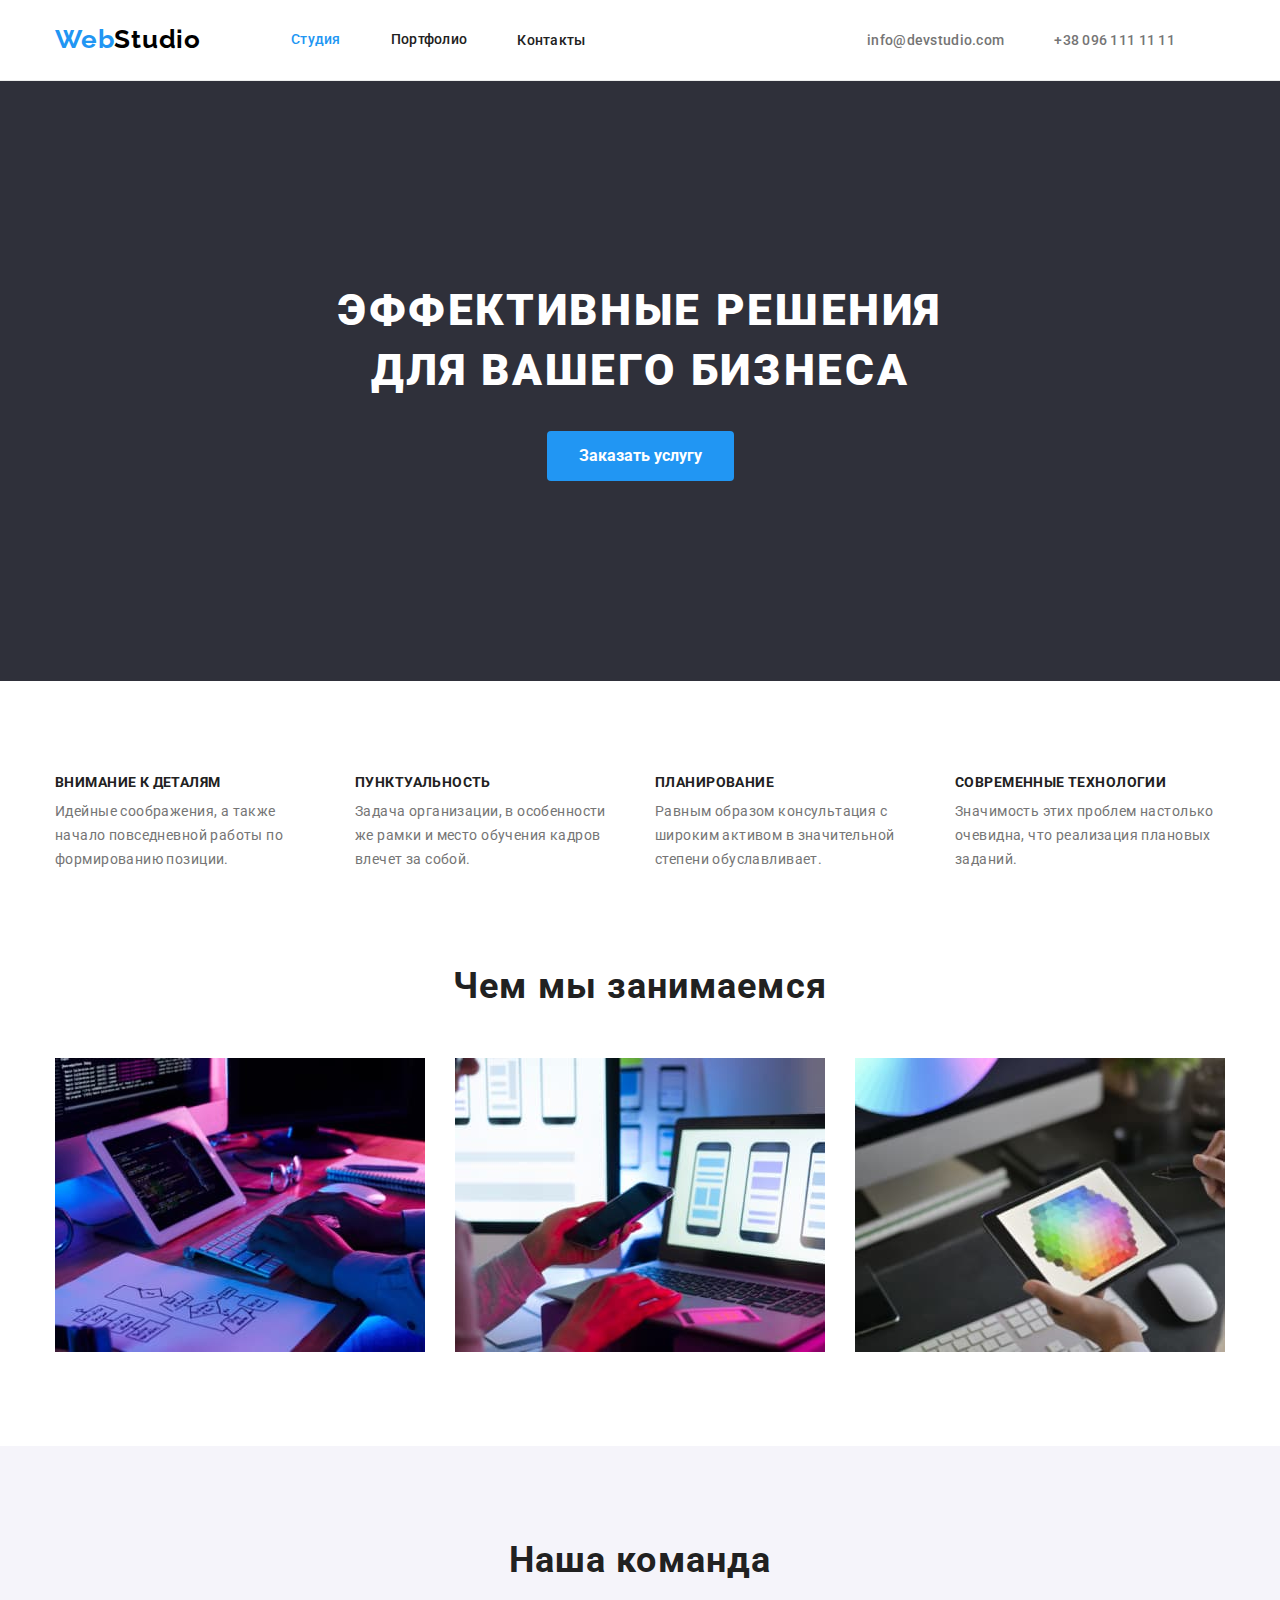
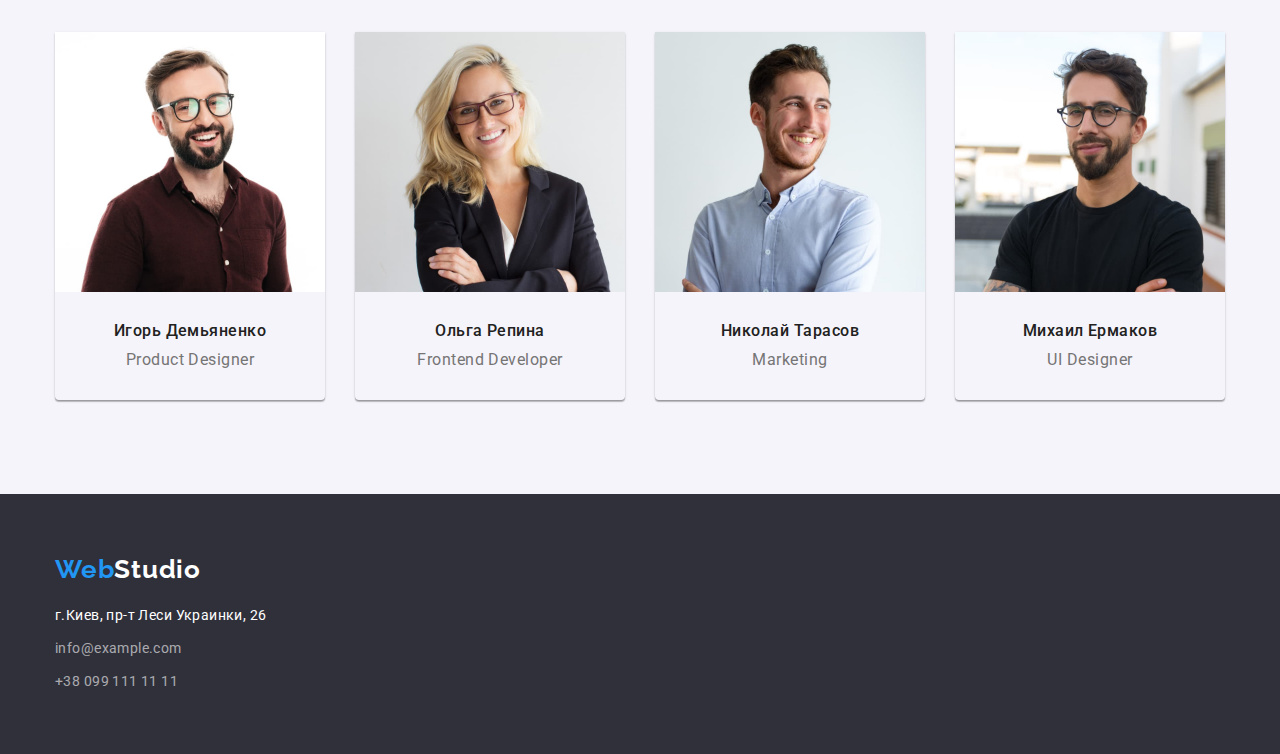
==== index.html @ f2cee22c "Cloned files" ====
<!DOCTYPE html>
<html lang="ru">


<head>
    <meta charset="UTF-8" />
    <meta http-equiv="X-UA-Compatible" content="IE=edge" />
    <meta name="viewport" content="width=device-width, initial-scale=1.0" />
    <title>WebStudio</title>
    <link rel="stylesheet"
        href="https://cdnjs.cloudflare.com/ajax/libs/modern-normalize/1.0.0/modern-normalize.min.css" />
    <link rel="preconnect" href="https://fonts.gstatic.com" />
    <link rel="stylesheet"
        href="https://fonts.googleapis.com/css2?family=Raleway:wght@700&family=Roboto:wght@400;500;700;900&display=swap">
    <link rel="stylesheet" href="https://cdnjs.cloudflare.com/ajax/libs/modern-normalize/1.1.0/modern-normalize.min.css"
        integrity="sha512-wpPYUAdjBVSE4KJnH1VR1HeZfpl1ub8YT/NKx4PuQ5NmX2tKuGu6U/JRp5y+Y8XG2tV+wKQpNHVUX03MfMFn9Q=="
        crossorigin="anonymous" referrerpolicy="no-referrer" />
    <link rel="stylesheet" href="./css/style.css">
</head>

<body>
    <!--Header-->
    <header class="header">
        <div class="container header-container">
            <a class="logo link" href="./"><span class="blue-logo">Web</span>Studio</a>
            <nav class="navigation">
                <ul class="menu list">
                    <li class="menu-item">
                        <a class="menu-link link current" href="./index.html">Студия</a>
                    </li>
                    <li class="menu-item">
                        <a class="menu-link link" href="./portfolio.html">Портфолио</a>
                    </li>
                    <li class="menu-item">
                        <a class="menu-link link" href="">Контакты</a>
                    </li>
                </ul>
            </nav>
            <ul class="menu-item-mail-tel list">
                <li><a class="contact-link link" href="mailto:info@devstudio.com">info@devstudio.com</a></li>
                <li><a class="contact-link link" href="tel:+380961111111">+38 096 111 11 11</a></li>
            </ul>
        </div>
    </header>
    <main>
        <!--Hero-->
        <section class="hero">
            <h1 class="hero-title">Эффективные решения<br>для вашего бизнеса</h1>
            <button class="primary-button" type="button">Заказать услугу</button>
        </section>
        <!--Features-->
        <section class="section">
            <h2 class="" hidden>Особености нашей компании</h2>
            <div class="container">
                <ul class="feature-list list">
                    <li class="feature-item">
                        <h3 class="feature-title">Внимание к деталям</h3>
                        <p class="feature-description">
                            Идейные соображения, а также начало повседневной работы по
                            формированию позиции.
                        </p>
                    </li>
                    <li class="feature-item">
                        <h3 class="feature-title">Пунктуальность</h3>
                        <p class="feature-description">
                            Задача организации, в особенности же рамки и место обучения кадров
                            влечет за собой.
                        </p>
                    </li>
                    <li class="feature-item">
                        <h3 class="feature-title">Планирование</h3>
                        <p class="feature-description">
                            Равным образом консультация с широким активом в значительной
                            степени обуславливает.
                        </p>
                    </li>
                    <li class="feature-item">
                        <h3 class="feature-title">Современные технологии</h3>
                        <p class="feature-description">
                            Значимость этих проблем настолько очевидна, что реализация
                            плановых заданий.
                        </p>
                    </li>
                </ul>
            </div>
        </section>
        <!--Our doing-->
        <section class="section doing">
            <div class="container">
                <h2 class="second-level-headings">Чем мы занимаемся</h2>
                <ul class="list doing-list">
                    <li class="doing-item">
                        <img src="./images/our-classes/img-1.jpg" alt="пишем код" width="370" height="294" />
                    </li>
                    <li class="doing-item">
                        <img src="./images/our-classes/img-2.jpg" alt="оптимизация под смартфон" width="370"
                            height="294" />
                    </li>
                    <li class="doing-item">
                        <img src="./images/our-classes/img-3.jpg" alt="дизайн на планшете" width="370" height="294" />
                    </li>
                </ul>
            </div>
        </section>
        <!--Our team-->
        <section class="our-team-section section">
            <div class="container">
                <h2 class="second-level-headings">Наша команда</h2>
                <ul class="list doing-list">
                    <li class="team-list-item">
                        <img src="./images/our-team/img-1.jpg" alt="Изображен Product Designer Игорь Демьяненко"
                            width="270" height="260" />
                        <div class="our-team-content">
                            <h3 class="name-title">Игорь Демьяненко</h3>
                            <p class="profession" lang="en">Product Designer</p>
                        </div>
                    </li>
                    <li class="team-list-item">
                        <img src="./images/our-team/img-2.jpg" alt="Изображена Frontend Developer Ольга Репина"
                            width="270" height="260" />
                        <div class="our-team-content">
                            <h3 class="name-title">Ольга Репина</h3>
                            <p class="profession" lang="en">Frontend Developer</p>
                        </div>
                    </li>
                    <li class="team-list-item">
                        <img src="./images/our-team/img-3.jpg" alt="Изображен Marketing Николай Тарасов" width="270"
                            height="260" />
                        <div class="our-team-content">
                            <h3 class="name-title">Николай Тарасов</h3>
                            <p class="profession" lang="en">Marketing</p>
                        </div>
                    </li>
                    <li class="team-list-item">
                        <img src="./images/our-team/img-4.jpg" alt="Изображен UI Designer Михаил Ермаков" width="270"
                            height="260" />
                        <div class="our-team-content">
                            <h3 class="name-title">Михаил Ермаков</h3>
                            <p class="profession" lang="en">UI Designer</p>
                        </div>
                    </li>
                </ul>
            </div>
        </section>
    </main>
    <!--Footer-->
    <footer class="footer">
        <div class="container">
            <a class="logo-footer link" href="./"><span class="blue-logo">Web</span><span
                    class="color-logo-footer">Studio</span></a>

            <address>
                <ul class="footer-list list">
                    <li class="footer-item">
                        <a class=" link" href="https://goo.gl/maps/N5KW4McrUBXQHcLB9" target="_blank"
                            rel="nooperen noreferrer">
                            <span class="adress-color">г.Киев,
                                пр-т Леси
                                Украинки, 26</span></a>
                    </li>
                    <li class="footer-item"><a class="contact-link-footer link"
                            href="mailto:info@example.com">info@example.com</a></li>
                    <li class="footer-item"><a class="contact-link-footer link" href="tel:+380991111111">+38 099 111 11
                            11</a></li>
                </ul>
            </address>
        </div>
    </footer>
</body>

</html>
---- css/style.css ----
:root {
  --accent-color: #2196f3;
  --secondary-text-color: #212121;
  --main-text-color: #757575;
  --white-text: #ffffff;
  --our-tea-background: #f5f4fa;
  --hero-footer-background: #2f303a;
  --logo-color: #000000;
  --contact-link-footer: rgba(255, 255, 255, 0.6);
}
h1,
h2,
h3,
h4,
h5,
h6,
p {
  margin-top: 0;
  margin-bottom: 0;
}
ul,
ol {
  margin-top: 0;
  margin-bottom: 0;
  padding-left: 0;
}
img {
  display: block;
}
.list {
  list-style: none;
  display: flex;
}
/* Portfolio */
.portfolio-list {
  flex-wrap: wrap;
  margin-top: -30px;
  margin-left: -30px;
}
.portfolio-item {
  margin-top: 30px;
  margin-left: 30px;
  flex-basis: calc((100% - 90px) / 3);
  background-color: var(--white-text);
}
.portfolio-item:hover {
  filter: drop-shadow(0px 4px 4px rgba(0, 0, 0, 0.25));
}
.portfolio-text-content {
  border: 1px solid #eeeeee;
  padding: 20px 24px 20px 24px;
}
.link {
  text-decoration: none;
}
body {
  font-family: "Roboto", sans-serif;
  color: var(--main-text-color);
}
/* Header */
.header {
  /* padding-top: 25px;
  padding-bottom: 25px; */
  border-bottom: 1px solid #ececec;
}
.container {
  width: 1200px;
  margin: 0 auto;
  padding-left: 15px;
  padding-right: 15px;
}
.section {
  padding-top: 94px;
  padding-bottom: 94px;
}
.doing {
  padding-top: 0px;
}
.doing-item {
  flex-basis: calc((100% - 90px) / 3);
  margin-top: 30px;
  margin-left: 30px;
}
.doing-list {
  display: flex;
  margin-top: -30px;
  margin-left: -30px;
}
/* Our team */
.team-list-item {
  flex-basis: calc((100% - 120px) / 4);
  margin-top: 30px;
  margin-left: 30px;
  box-shadow: 0px 1px 3px rgba(0, 0, 0, 0.12), 0px 1px 1px rgba(0, 0, 0, 0.14),
    0px 2px 1px rgba(0, 0, 0, 0.2);
  border-radius: 0px 0px 4px 4px;
}
.our-team-content {
  padding-top: 30px;
  padding-bottom: 30px;
}
.header-container {
  display: flex;
  align-items: center;
}
.navigation {
  display: flex;
  align-items: center;
}
.menu {
  display: flex;
  align-items: center;
}
.menu-item:not(:last-child) {
  display: flex;
  align-items: center;
  margin-right: 50px;
}
.menu-item-mail-tel {
  display: flex;
  align-items: center;
  margin-left: auto;
}
.logo {
  font-family: "Raleway", sans-serif;
  font-weight: 700;
  font-size: 26px;
  line-height: 1.38;
  margin-right: 90px;
  letter-spacing: 0.03em;
  color: var(--logo-color);
}
.blue-logo {
  color: var(--accent-color);
}
.menu-link {
  font-weight: 500;
  font-size: 14px;
  line-height: 1.14;
  padding-top: 32px;
  padding-bottom: 32px;
  letter-spacing: 0.02em;
  color: var(--secondary-text-color);
}
.menu-link:hover,
.menu-link:focus,
.menu-link.current {
  color: var(--accent-color);
}
.contact-link {
  font-weight: 500;
  font-size: 14px;
  line-height: 1.14;
  letter-spacing: 0.02em;
  color: var(--main-text-color);
  margin-right: 50px;
}
.contact-link:hover,
.contact-link:focus {
  color: var(--accent-color);
}

/* Hero */
.hero {
  background: var(--hero-footer-background);
  padding-top: 200px;
  padding-bottom: 200px;
  text-align: center;
  letter-spacing: 0.06em;
}
.hero-title {
  font-family: "Roboto", sans-serif;
  font-weight: 900;
  font-size: 44px;
  line-height: 1.36;
  text-align: center;
  letter-spacing: 0.06em;
  text-transform: uppercase;
  margin-bottom: 30px;
  color: var(--white-text);
}
.primary-button {
  font-weight: 700;
  font-size: 16px;
  line-height: 1.87;
  display: block;
  margin: 0 auto;
  cursor: pointer;
  color: var(--white-text);
  background: var(--accent-color);
  padding: 10px 32px;
  border-radius: 4px;
  border: 0;
}
/* Features */
.feature-title {
  font-family: "Roboto", sans-serif;
  font-weight: 700;
  font-size: 14px;
  line-height: 1.14;
  letter-spacing: 0.03em;
  margin-bottom: 10px;
  text-transform: uppercase;
  color: var(--secondary-text-color);
}
.feature-list {
  display: flex;
  margin-top: -30px;
  margin-left: -30px;
}
.feature-item {
  margin-top: 30px;
  margin-left: 30px;
  flex-basis: calc((100% - 120px) / 4);
}
.feature-description {
  font-weight: 400;
  font-size: 14px;
  line-height: 1.71;
  letter-spacing: 0.03em;
  color: var(--main-text-color);
}
/* Second level headings */
.second-level-headings {
  font-weight: 700;
  font-size: 36px;
  line-height: 1.16;
  text-align: center;
  letter-spacing: 0.03em;
  margin-bottom: 50px;
  color: var(--secondary-text-color);
}
.our-team-section {
  background: var(--our-tea-background);
}
.name-title {
  font-weight: 500;
  font-size: 16px;
  line-height: 1.18;
  margin-bottom: 10px;
  text-align: center;
  letter-spacing: 0.03em;
  color: var(--secondary-text-color);
}
.profession {
  font-weight: 400;
  font-size: 16px;
  line-height: 1.18;
  text-align: center;
  letter-spacing: 0.03em;
  color: var(--main-text-color);
}
/* Footer */
.footer {
  background: #2f303a;
  padding-top: 60px;
  padding-bottom: 60px;
}
.logo-footer {
  font-family: "Raleway", sans-serif;
  font-weight: 700;
  font-size: 26px;
  line-height: 1.19;
  letter-spacing: 0.03em;
  display: block;
  margin-bottom: 20px;
  color: var(--accent-color);
}
.footer-list {
  font-weight: 400;
  font-size: 14px;
  font-style: normal;
  line-height: 1.71;
  letter-spacing: 0.03em;
  flex-direction: column;
}
.footer-item:not(:last-child) {
  margin-bottom: 9px;
}
.color-logo-footer,
.adress-color {
  color: var(--white-text);
}
.contact-link-footer,
.contact-link-footer {
  color: var(--contact-link-footer);
}
.contact-link-footer:hover,
.contact-link-footer:focus {
  color: var(--accent-color);
}
.portfolio-section {
  margin-top: 94px;
  margin-bottom: 94px;
}
/* Portfolio-btn */
.menu-secondary-btn {
  display: flex;
  justify-content: center;
  margin-bottom: 50px;
}
.item-secondary-btn:not(:last-child) {
  margin-right: 8px;
}

.secondary-btn {
  font-weight: 500;
  font-size: 16px;
  line-height: 1.62;
  letter-spacing: 0.03em;
  cursor: pointer;
  border-radius: 4px;
  border: none;
  padding: 6px 22px 6px 22px;
  background: var(--our-tea-background);
  color: var(--secondary-text-color);
}
.secondary-btn:hover,
.secondary-btn:focus,
.secondary-btn.current {
  color: var(--white-text);
  background-color: var(--accent-color);
}
/* Portfolio cards */
.portfolio-item-title {
  font-weight: 700;
  font-size: 18px;
  line-height: 2;
  letter-spacing: 0.06em;
  margin-bottom: 4px;
  color: var(--secondary-text-color);
}

.portfolio-item-description {
  font-weight: 400;
  font-size: 16px;
  line-height: 1.87;
  letter-spacing: 0.03em;
  color: var(--main-text-color);
}
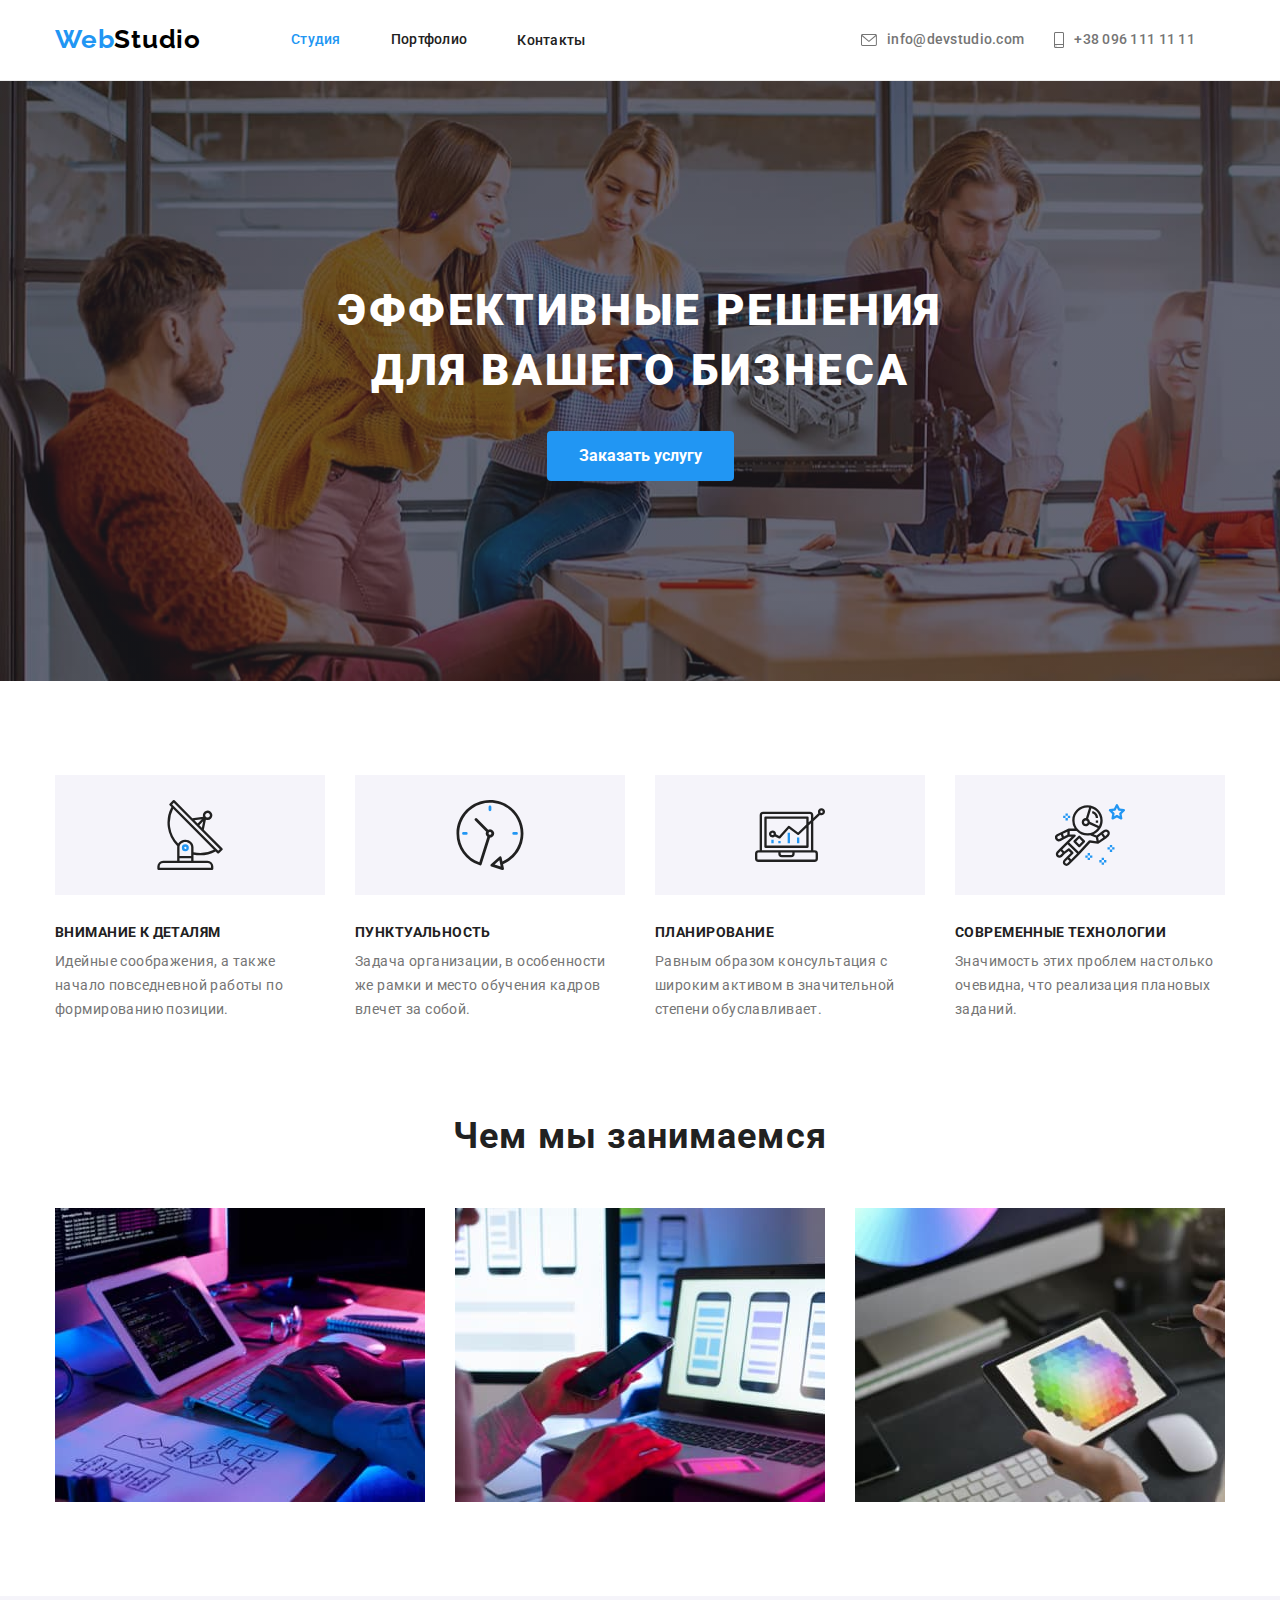
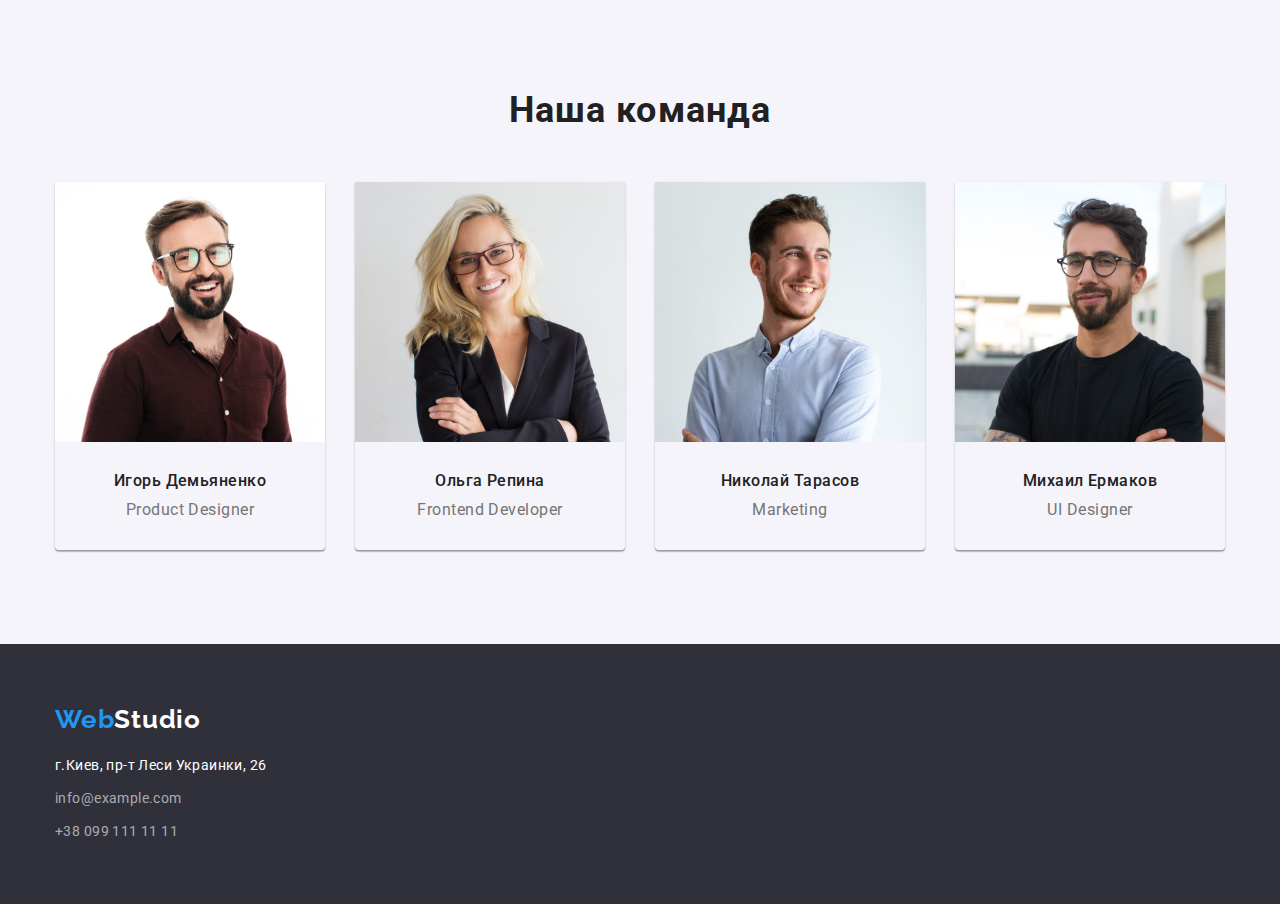
==== commit 4d39b0e4: "Adds svg icons to "header" and "features"" ====
--- a/index.html
+++ b/index.html
@@ -37,8 +37,22 @@
                 </ul>
             </nav>
             <ul class="menu-item-mail-tel list">
-                <li><a class="contact-link link" href="mailto:info@devstudio.com">info@devstudio.com</a></li>
-                <li><a class="contact-link link" href="tel:+380961111111">+38 096 111 11 11</a></li>
+                <li>
+                    <a class="contact-link link" href="mailto:info@devstudio.com">
+                        <svg class="mail-icon" width="16px" height="12px">
+                            <use href="./images/icons.svg#icon-envelope"></use>
+                        </svg>
+                        info@devstudio.com
+                    </a>
+                </li>
+                <li>
+                    <a class="contact-link link" href="tel:+380961111111">
+                        <svg class="phone-icon" width="10px" height="16px">
+                            <use href="./images/icons.svg#icon-smartphone"></use>
+                        </svg>
+                        +38 096 111 11 11
+                    </a>
+                </li>
             </ul>
         </div>
     </header>
@@ -54,6 +68,11 @@
             <div class="container">
                 <ul class="feature-list list">
                     <li class="feature-item">
+                        <div class="feature-svg-content">
+                            <svg class="" width="70px" height="70px">
+                                <use href="./images/icons.svg#icon-antenna"></use>
+                            </svg>
+                        </div>
                         <h3 class="feature-title">Внимание к деталям</h3>
                         <p class="feature-description">
                             Идейные соображения, а также начало повседневной работы по
@@ -61,6 +80,11 @@
                         </p>
                     </li>
                     <li class="feature-item">
+                        <div class="feature-svg-content">
+                            <svg class="" width="70px" height="70px">
+                                <use href="./images/icons.svg#icon-clock"></use>
+                            </svg>
+                        </div>
                         <h3 class="feature-title">Пунктуальность</h3>
                         <p class="feature-description">
                             Задача организации, в особенности же рамки и место обучения кадров
@@ -68,6 +92,11 @@
                         </p>
                     </li>
                     <li class="feature-item">
+                        <div class="feature-svg-content">
+                            <svg class="" width="70px" height="70px">
+                                <use href="./images/icons.svg#icon-diagram"></use>
+                            </svg>
+                        </div>
                         <h3 class="feature-title">Планирование</h3>
                         <p class="feature-description">
                             Равным образом консультация с широким активом в значительной
@@ -75,6 +104,11 @@
                         </p>
                     </li>
                     <li class="feature-item">
+                        <div class="feature-svg-content">
+                            <svg class="" width="70px" height="70px">
+                                <use href="./images/icons.svg#icon-astronaut"></use>
+                            </svg>
+                        </div>
                         <h3 class="feature-title">Современные технологии</h3>
                         <p class="feature-description">
                             Значимость этих проблем настолько очевидна, что реализация
@@ -113,6 +147,7 @@
                         <div class="our-team-content">
                             <h3 class="name-title">Игорь Демьяненко</h3>
                             <p class="profession" lang="en">Product Designer</p>
+
                         </div>
                     </li>
                     <li class="team-list-item">
@@ -121,6 +156,7 @@
                         <div class="our-team-content">
                             <h3 class="name-title">Ольга Репина</h3>
                             <p class="profession" lang="en">Frontend Developer</p>
+
                         </div>
                     </li>
                     <li class="team-list-item">
@@ -129,6 +165,7 @@
                         <div class="our-team-content">
                             <h3 class="name-title">Николай Тарасов</h3>
                             <p class="profession" lang="en">Marketing</p>
+
                         </div>
                     </li>
                     <li class="team-list-item">
@@ -137,6 +174,7 @@
                         <div class="our-team-content">
                             <h3 class="name-title">Михаил Ермаков</h3>
                             <p class="profession" lang="en">UI Designer</p>
+
                         </div>
                     </li>
                 </ul>
--- a/css/style.css
+++ b/css/style.css
@@ -87,6 +87,7 @@
   margin-left: -30px;
 }
 /* Our team */
+
 .team-list-item {
   flex-basis: calc((100% - 120px) / 4);
   margin-top: 30px;
@@ -148,25 +149,42 @@
   color: var(--accent-color);
 }
 .contact-link {
+  display: flex;
+  align-items: center;
   font-weight: 500;
   font-size: 14px;
   line-height: 1.14;
   letter-spacing: 0.02em;
   color: var(--main-text-color);
-  margin-right: 50px;
+  margin-right: 30px;
 }
 .contact-link:hover,
 .contact-link:focus {
   color: var(--accent-color);
+}
+.mail-icon {
+  margin-right: 10px;
+  fill: currentColor;
+}
+.phone-icon {
+  margin-right: 10px;
+  fill: currentColor;
 }
 
 /* Hero */
 .hero {
-  background: var(--hero-footer-background);
+  background-image: linear-gradient(
+      rgba(47, 48, 58, 0.4),
+      rgba(47, 48, 58, 0.4)
+    ),
+    url(../images/hero/hero-img.jpg);
+  background-color: var(--hero-footer-background);
+  background-size: cover;
   padding-top: 200px;
   padding-bottom: 200px;
   text-align: center;
   letter-spacing: 0.06em;
+  max-width: 1600рх;
 }
 .hero-title {
   font-family: "Roboto", sans-serif;
@@ -220,6 +238,15 @@
   letter-spacing: 0.03em;
   color: var(--main-text-color);
 }
+.feature-svg-content {
+  display: flex;
+  justify-content: center;
+  align-items: center;
+  width: 270px;
+  height: 120px;
+  margin-bottom: 30px;
+  background-color: #f5f4fa;
+}
 /* Second level headings */
 .second-level-headings {
   font-weight: 700;
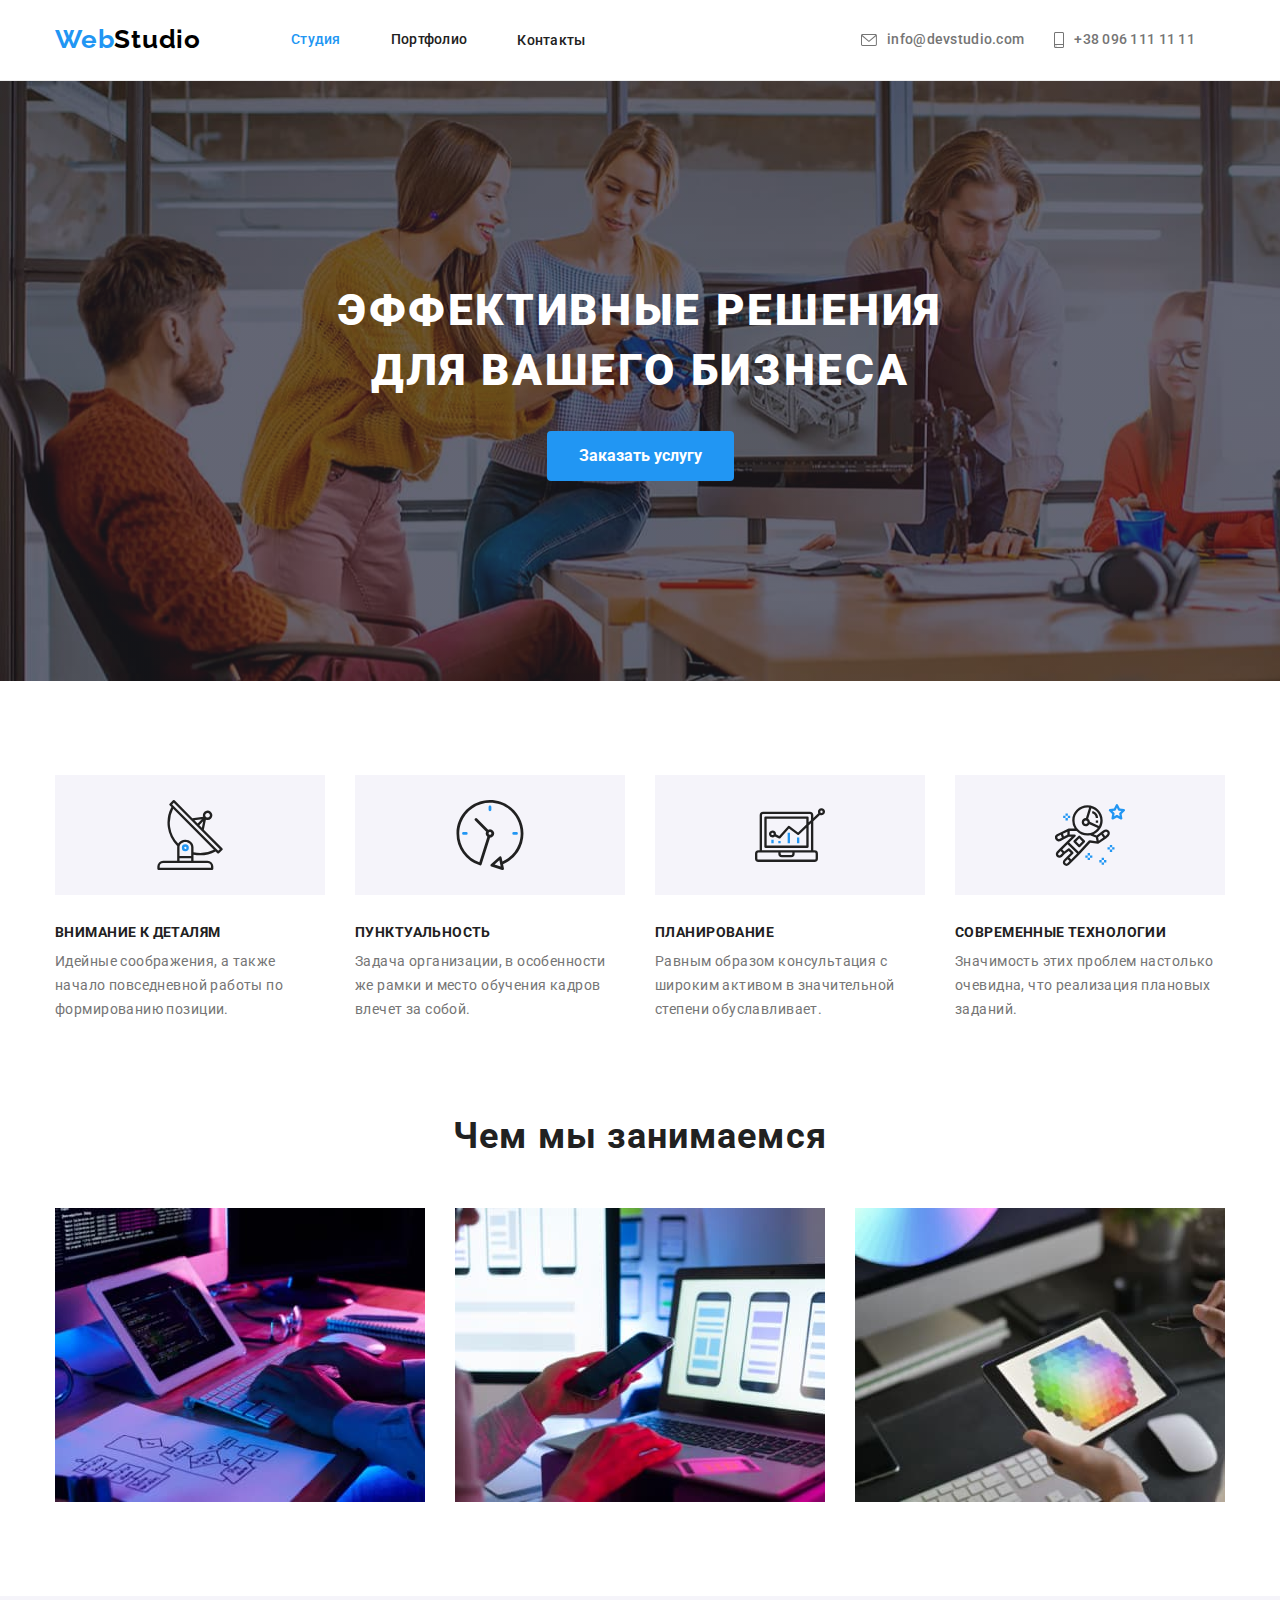
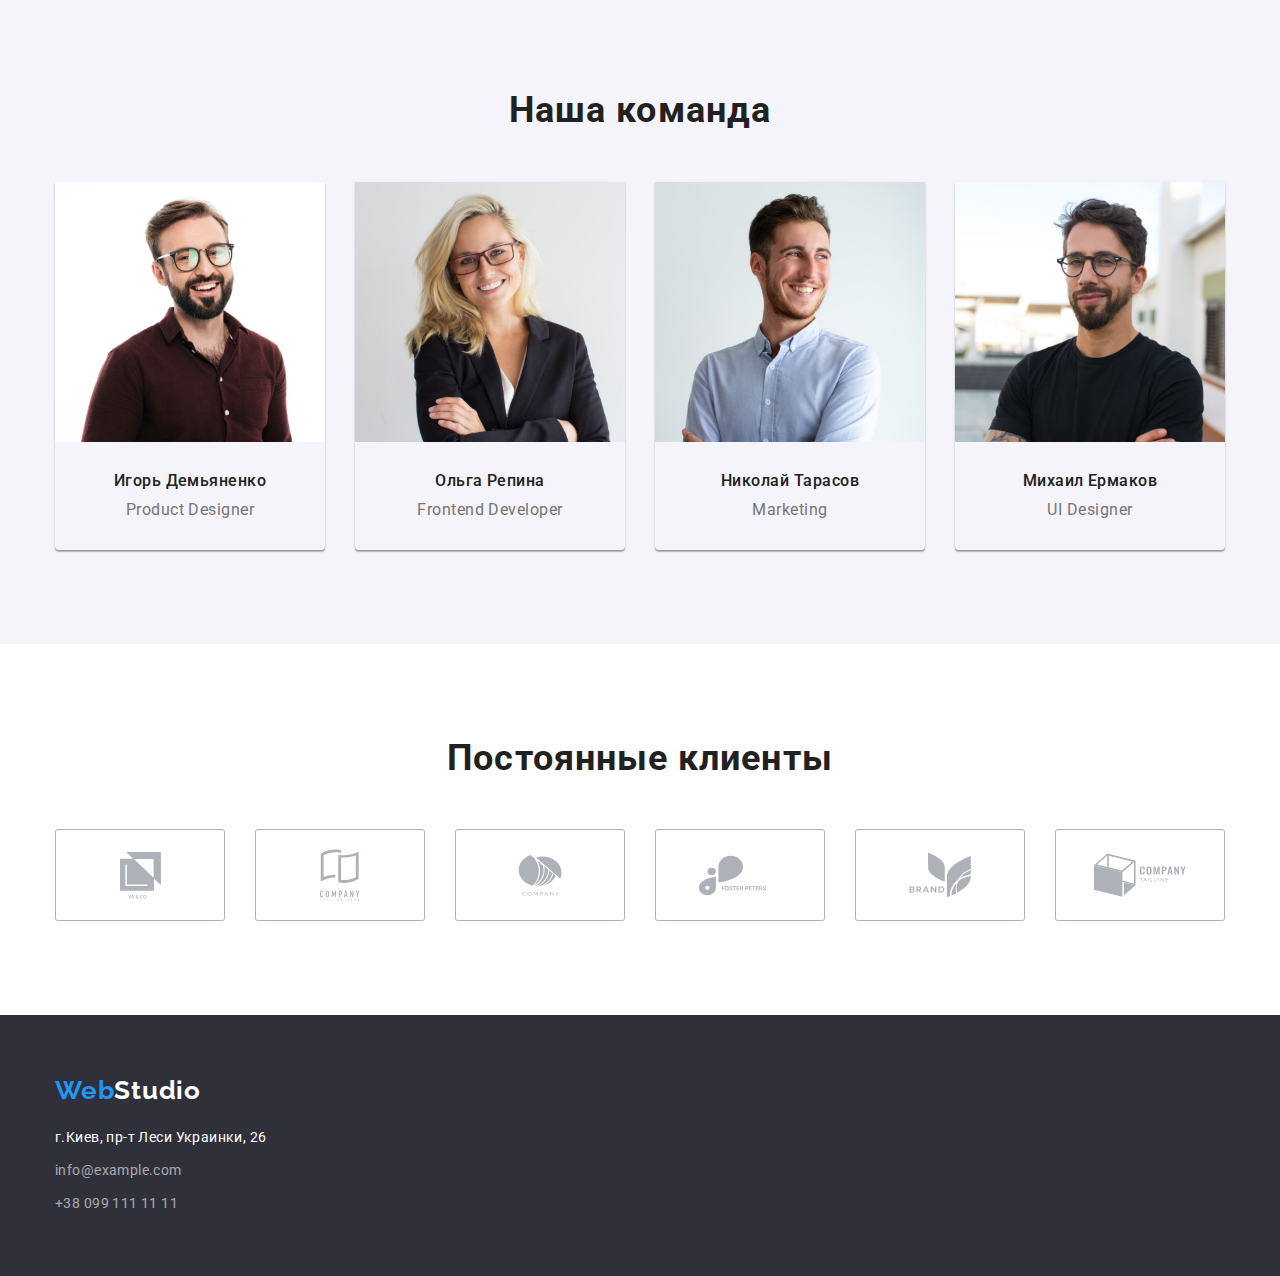
==== commit e60f8f21: "Made a section  "Regular customers"" ====
--- a/index.html
+++ b/index.html
@@ -181,6 +181,58 @@
             </div>
         </section>
     </main>
+
+    <!-- Our clients -->
+    <section class="our-clients">
+        <div class="container">
+            <h2 class="our-clients-title">Постоянные клиенты</h2>
+            <ul class="our-clients-list list">
+                <li class="our-clients-item">
+                    <a class="our-clients-link" href="">
+                        <svg class="our-clients-img" width="41px" height="47px">
+                            <use href="./images/icons.svg#icon-logo-1"></use>
+                        </svg>
+                    </a>
+                </li>
+                <li class="our-clients-item">
+                    <a class="our-clients-link" href="">
+                        <svg class="our-clients-img" width="40px" height="52px">
+                            <use href="./images/icons.svg#icon-logo-2"></use>
+                        </svg>
+                    </a>
+                </li>
+                <li class="our-clients-item">
+                    <a class="our-clients-link" href="">
+                        <svg class="our-clients-img" width="44px" height="42px">
+                            <use href="./images/icons.svg#icon-logo-3"></use>
+                        </svg>
+                    </a>
+                </li>
+                <li class="our-clients-item">
+                    <a class="our-clients-link" href="">
+                        <svg class="our-clients-img" width="85px" height="41px">
+                            <use href="./images/icons.svg#icon-logo-4"></use>
+                        </svg>
+                    </a>
+                </li>
+                <li class="our-clients-item">
+                    <a class="our-clients-link" href="">
+                        <svg class="our-clients-img" width="63px" height="46px">
+                            <use href="./images/icons.svg#icon-logo-5"></use>
+                        </svg>
+                    </a>
+                </li>
+                <li class="our-clients-item">
+                    <a class="our-clients-link" href="">
+                        <svg class="our-clients-img" width="94px" height="44px">
+                            <use href="./images/icons.svg#icon-logo-6"></use>
+                        </svg>
+                    </a>
+                </li>
+            </ul>
+        </div>
+    </section>
+
     <!--Footer-->
     <footer class="footer">
         <div class="container">
--- a/css/style.css
+++ b/css/style.css
@@ -277,6 +277,46 @@
   letter-spacing: 0.03em;
   color: var(--main-text-color);
 }
+/* Our clients */
+.our-clients {
+  padding-top: 94px;
+  padding-bottom: 94px;
+}
+.our-clients-title {
+  font-style: normal;
+  font-weight: 700;
+  font-size: 36px;
+  line-height: 1.16;
+  text-align: center;
+  letter-spacing: 0.03em;
+  color: var(--secondary-text-color);
+  margin-bottom: 50px;
+}
+.our-clients-item:not(:last-child) {
+  margin-right: 30px;
+}
+.our-clients-link {
+  display: flex;
+  justify-content: center;
+  align-items: center;
+  width: 170px;
+  height: 92px;
+  border-radius: 3px;
+  border: 1px solid #afb1b8;
+}
+.our-clients-img {
+  fill: #afb1b8;
+}
+.our-clients-link:hover,
+.our-clients-link:focus {
+  filter: drop-shadow(0px 4px 4px rgba(0, 0, 0, 0.25));
+  border-color: var(--accent-color);
+}
+
+.our-clients-link:hover .our-clients-img,
+.our-clients-link:focus .our-clients-img {
+  fill: var(--accent-color);
+}
 /* Footer */
 .footer {
   background: #2f303a;
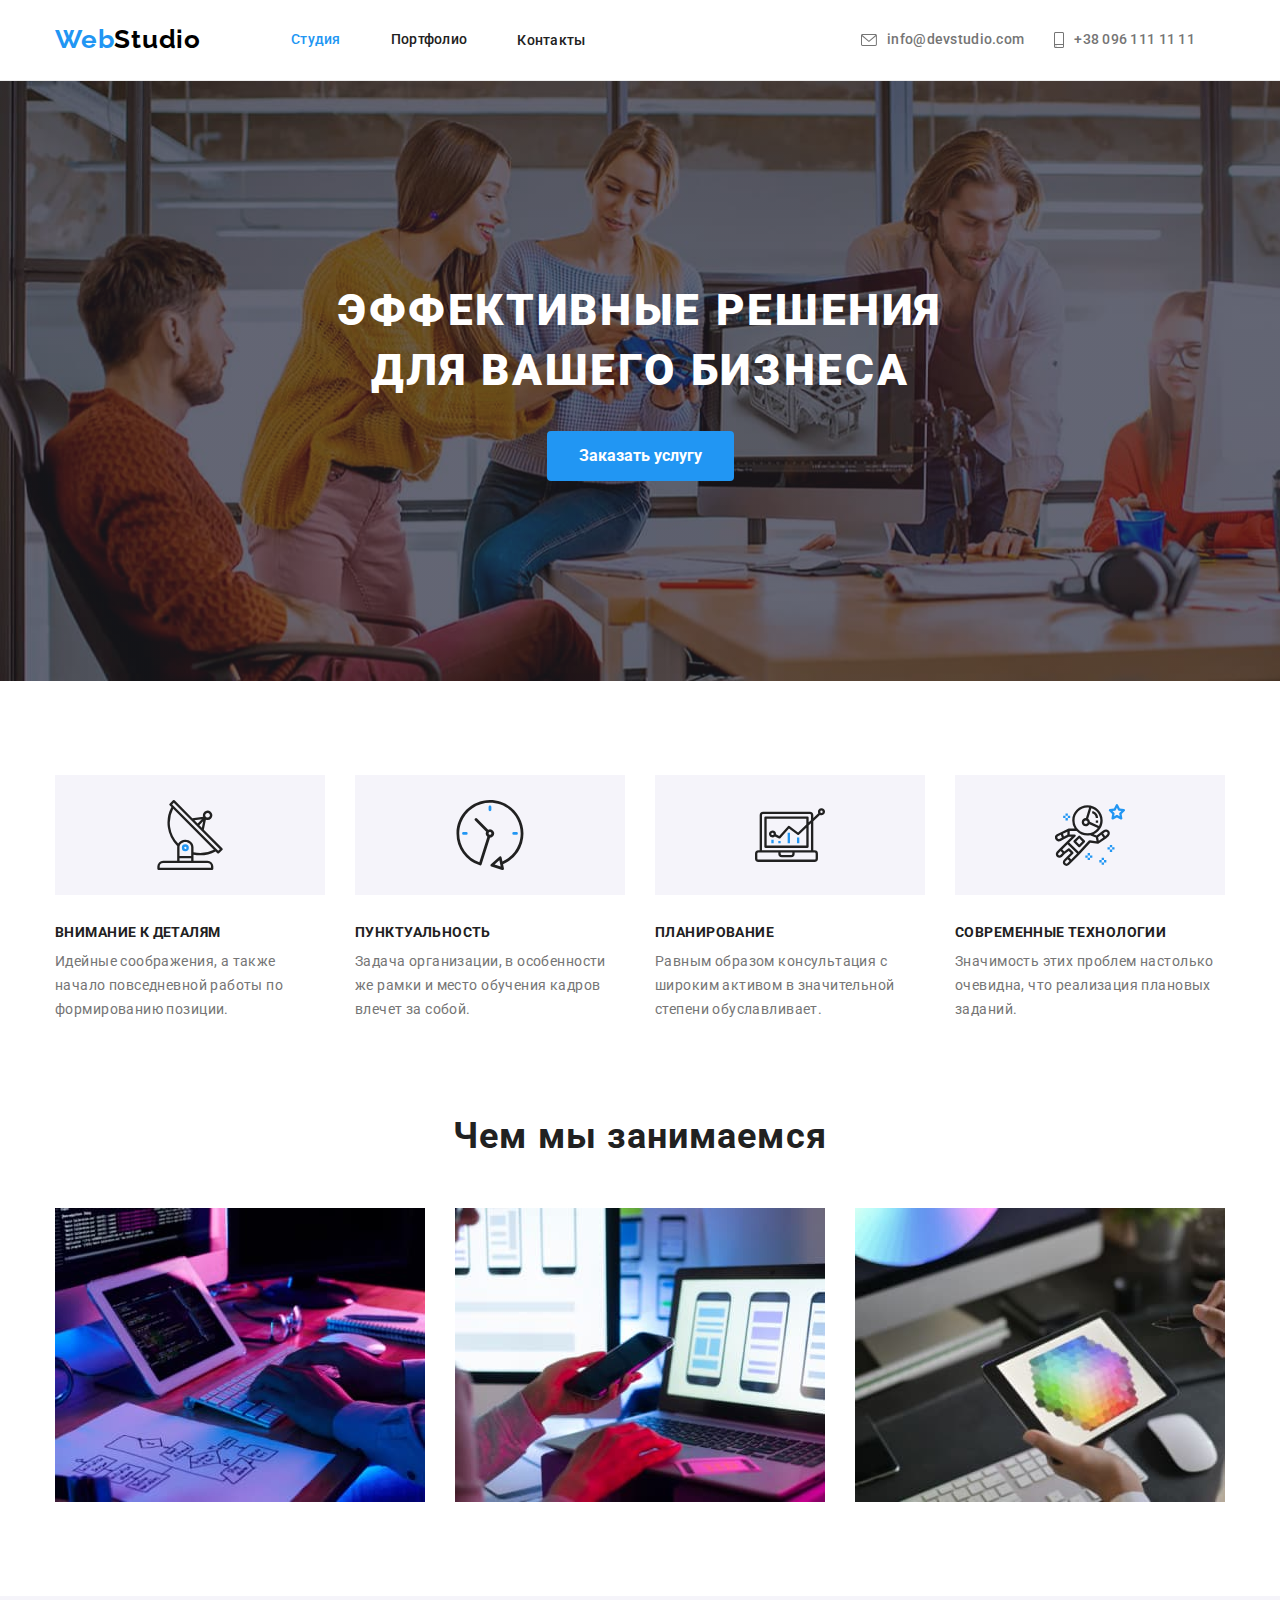
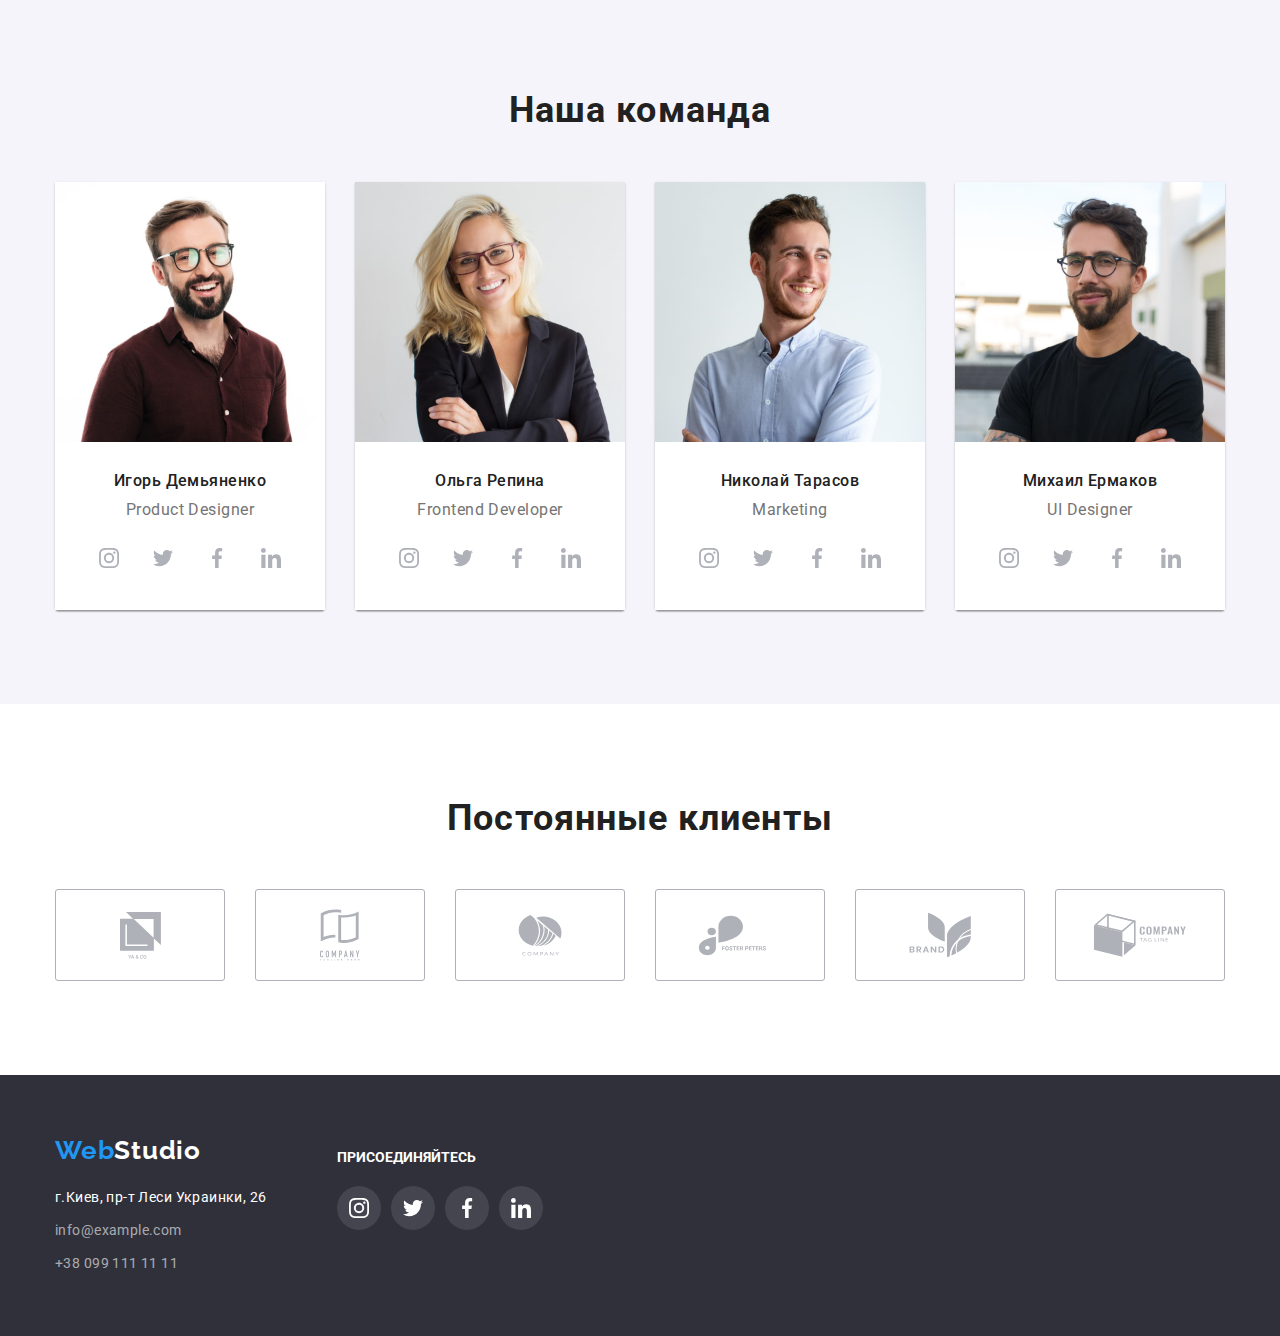
==== commit e833f337: "End of work" ====
--- a/index.html
+++ b/index.html
@@ -140,14 +140,43 @@
         <section class="our-team-section section">
             <div class="container">
                 <h2 class="second-level-headings">Наша команда</h2>
-                <ul class="list doing-list">
+                <ul class="doing-list list">
                     <li class="team-list-item">
                         <img src="./images/our-team/img-1.jpg" alt="Изображен Product Designer Игорь Демьяненко"
                             width="270" height="260" />
                         <div class="our-team-content">
                             <h3 class="name-title">Игорь Демьяненко</h3>
                             <p class="profession" lang="en">Product Designer</p>
-
+                            <ul class="social-networks-list list">
+                                <li class="social-networks-item">
+                                    <a class="social-networks-link" href="">
+                                        <svg class="social-networks-img" width="20px" height="20px">
+                                            <use href="./images/icons.svg#icon-instagram"></use>
+                                        </svg>
+                                    </a>
+                                </li>
+                                <li class="social-networks-item">
+                                    <a class="social-networks-link" href="">
+                                        <svg class="social-networks-img" width="20px" height="20px">
+                                            <use href="./images/icons.svg#icon-twitter"></use>
+                                        </svg>
+                                    </a>
+                                </li>
+                                <li class="social-networks-item">
+                                    <a class="social-networks-link" href="">
+                                        <svg class="social-networks-img" width="20px" height="20px">
+                                            <use href="./images/icons.svg#icon-facebook"></use>
+                                        </svg>
+                                    </a>
+                                </li>
+                                <li class="social-networks-item">
+                                    <a class="social-networks-link" href="">
+                                        <svg class="social-networks-img" width="20px" height="20px">
+                                            <use href="./images/icons.svg#icon-linkedin"></use>
+                                        </svg>
+                                    </a>
+                                </li>
+                            </ul>
                         </div>
                     </li>
                     <li class="team-list-item">
@@ -156,7 +185,36 @@
                         <div class="our-team-content">
                             <h3 class="name-title">Ольга Репина</h3>
                             <p class="profession" lang="en">Frontend Developer</p>
-
+                            <ul class="social-networks-list list">
+                                <li class="social-networks-item">
+                                    <a class="social-networks-link" href="">
+                                        <svg class="social-networks-img" width="20px" height="20px">
+                                            <use href="./images/icons.svg#icon-instagram"></use>
+                                        </svg>
+                                    </a>
+                                </li>
+                                <li class="social-networks-item">
+                                    <a class="social-networks-link" href="">
+                                        <svg class="social-networks-img" width="20px" height="20px">
+                                            <use href="./images/icons.svg#icon-twitter"></use>
+                                        </svg>
+                                    </a>
+                                </li>
+                                <li class="social-networks-item">
+                                    <a class="social-networks-link" href="">
+                                        <svg class="social-networks-img" width="20px" height="20px">
+                                            <use href="./images/icons.svg#icon-facebook"></use>
+                                        </svg>
+                                    </a>
+                                </li>
+                                <li class="social-networks-item">
+                                    <a class="social-networks-link" href="">
+                                        <svg class="social-networks-img" width="20px" height="20px">
+                                            <use href="./images/icons.svg#icon-linkedin"></use>
+                                        </svg>
+                                    </a>
+                                </li>
+                            </ul>
                         </div>
                     </li>
                     <li class="team-list-item">
@@ -165,7 +223,36 @@
                         <div class="our-team-content">
                             <h3 class="name-title">Николай Тарасов</h3>
                             <p class="profession" lang="en">Marketing</p>
-
+                            <ul class="social-networks-list list">
+                                <li class="social-networks-item">
+                                    <a class="social-networks-link" href="">
+                                        <svg class="social-networks-img" width="20px" height="20px">
+                                            <use href="./images/icons.svg#icon-instagram"></use>
+                                        </svg>
+                                    </a>
+                                </li>
+                                <li class="social-networks-item">
+                                    <a class="social-networks-link" href="">
+                                        <svg class="social-networks-img" width="20px" height="20px">
+                                            <use href="./images/icons.svg#icon-twitter"></use>
+                                        </svg>
+                                    </a>
+                                </li>
+                                <li class="social-networks-item">
+                                    <a class="social-networks-link" href="">
+                                        <svg class="social-networks-img" width="20px" height="20px">
+                                            <use href="./images/icons.svg#icon-facebook"></use>
+                                        </svg>
+                                    </a>
+                                </li>
+                                <li class="social-networks-item">
+                                    <a class="social-networks-link" href="">
+                                        <svg class="social-networks-img" width="20px" height="20px">
+                                            <use href="./images/icons.svg#icon-linkedin"></use>
+                                        </svg>
+                                    </a>
+                                </li>
+                            </ul>
                         </div>
                     </li>
                     <li class="team-list-item">
@@ -174,7 +261,36 @@
                         <div class="our-team-content">
                             <h3 class="name-title">Михаил Ермаков</h3>
                             <p class="profession" lang="en">UI Designer</p>
-
+                            <ul class="social-networks-list list">
+                                <li class="social-networks-item">
+                                    <a class="social-networks-link" href="">
+                                        <svg class="social-networks-img" width="20px" height="20px">
+                                            <use href="./images/icons.svg#icon-instagram"></use>
+                                        </svg>
+                                    </a>
+                                </li>
+                                <li class="social-networks-item">
+                                    <a class="social-networks-link" href="">
+                                        <svg class="social-networks-img" width="20px" height="20px">
+                                            <use href="./images/icons.svg#icon-twitter"></use>
+                                        </svg>
+                                    </a>
+                                </li>
+                                <li class="social-networks-item">
+                                    <a class="social-networks-link" href="">
+                                        <svg class="social-networks-img" width="20px" height="20px">
+                                            <use href="./images/icons.svg#icon-facebook"></use>
+                                        </svg>
+                                    </a>
+                                </li>
+                                <li class="social-networks-item">
+                                    <a class="social-networks-link" href="">
+                                        <svg class="social-networks-img" width="20px" height="20px">
+                                            <use href="./images/icons.svg#icon-linkedin"></use>
+                                        </svg>
+                                    </a>
+                                </li>
+                            </ul>
                         </div>
                     </li>
                 </ul>
@@ -236,24 +352,63 @@
     <!--Footer-->
     <footer class="footer">
         <div class="container">
-            <a class="logo-footer link" href="./"><span class="blue-logo">Web</span><span
-                    class="color-logo-footer">Studio</span></a>
-
-            <address>
-                <ul class="footer-list list">
-                    <li class="footer-item">
-                        <a class=" link" href="https://goo.gl/maps/N5KW4McrUBXQHcLB9" target="_blank"
-                            rel="nooperen noreferrer">
-                            <span class="adress-color">г.Киев,
-                                пр-т Леси
-                                Украинки, 26</span></a>
-                    </li>
-                    <li class="footer-item"><a class="contact-link-footer link"
-                            href="mailto:info@example.com">info@example.com</a></li>
-                    <li class="footer-item"><a class="contact-link-footer link" href="tel:+380991111111">+38 099 111 11
-                            11</a></li>
-                </ul>
-            </address>
+            <div class="footer-content">
+                <div class="footer-content-address">
+                    <a class="logo-footer link" href="./"><span class="blue-logo">Web</span><span
+                            class="color-logo-footer">Studio</span></a>
+                    <address>
+                        <ul class="footer-list list">
+                            <li class="footer-item">
+                                <a class=" link" href="https://goo.gl/maps/N5KW4McrUBXQHcLB9" target="_blank"
+                                    rel="nooperen noreferrer">
+                                    <span class="adress-color">г.Киев,
+                                        пр-т Леси
+                                        Украинки, 26</span></a>
+                            </li>
+                            <li class="footer-item"><a class="contact-link-footer link"
+                                    href="mailto:info@example.com">info@example.com</a></li>
+                            <li class="footer-item"><a class="contact-link-footer link" href="tel:+380991111111">+38 099
+                                    111
+                                    11
+                                    11</a>
+                            </li>
+                        </ul>
+                    </address>
+                </div>
+                <div class="footer-social-networks-content">
+                    <p class="social-networks-text">присоединяйтесь</p>
+                    <ul class="social-networks-list list">
+                        <li class="social-networks-item">
+                            <a class="social-networks-link footer-social-networks-link" href="">
+                                <svg class="social-networks-img footer-social-networks-img" width="20px" height="20px">
+                                    <use href="./images/icons.svg#icon-instagram"></use>
+                                </svg>
+                            </a>
+                        </li>
+                        <li class="social-networks-item">
+                            <a class="social-networks-link footer-social-networks-link" href="">
+                                <svg class="social-networks-img footer-social-networks-img" width="20px" height="20px">
+                                    <use href="./images/icons.svg#icon-twitter"></use>
+                                </svg>
+                            </a>
+                        </li>
+                        <li class="social-networks-item">
+                            <a class="social-networks-link footer-social-networks-link" href="">
+                                <svg class="social-networks-img footer-social-networks-img" width="20px" height="20px">
+                                    <use href="./images/icons.svg#icon-facebook"></use>
+                                </svg>
+                            </a>
+                        </li>
+                        <li class="social-networks-item">
+                            <a class="social-networks-link footer-social-networks-link" href="">
+                                <svg class="social-networks-img footer-social-networks-img" width="20px" height="20px">
+                                    <use href="./images/icons.svg#icon-linkedin"></use>
+                                </svg>
+                            </a>
+                        </li>
+                    </ul>
+                </div>
+            </div>
         </div>
     </footer>
 </body>
--- a/css/style.css
+++ b/css/style.css
@@ -59,8 +59,6 @@
 }
 /* Header */
 .header {
-  /* padding-top: 25px;
-  padding-bottom: 25px; */
   border-bottom: 1px solid #ececec;
 }
 .container {
@@ -99,6 +97,42 @@
 .our-team-content {
   padding-top: 30px;
   padding-bottom: 30px;
+  padding-left: 32px;
+  padding-right: 32px;
+  background-color: #ffffff;
+}
+.social-networks-list {
+  display: flex;
+  justify-content: space-between;
+}
+.social-networks-item:not(:last-child) {
+  margin-right: 10px;
+}
+.social-networks-link {
+  display: flex;
+  align-items: center;
+  justify-content: center;
+  width: 44px;
+  height: 44px;
+  border-radius: 50%;
+  background-color: transparent;
+  fill: #afb1b8;
+}
+.profession {
+  font-weight: 400;
+  font-size: 16px;
+  line-height: 1.18;
+  text-align: center;
+  margin-bottom: 16px;
+  letter-spacing: 0.03em;
+  color: var(--main-text-color);
+}
+.social-networks-link:hover,
+.social-networks-link:focus,
+.footer-social-media-link:hover,
+.footer-social-media-link:focus {
+  fill: #ffffff;
+  background-color: var(--accent-color);
 }
 .header-container {
   display: flex;
@@ -269,14 +303,7 @@
   letter-spacing: 0.03em;
   color: var(--secondary-text-color);
 }
-.profession {
-  font-weight: 400;
-  font-size: 16px;
-  line-height: 1.18;
-  text-align: center;
-  letter-spacing: 0.03em;
-  color: var(--main-text-color);
-}
+
 /* Our clients */
 .our-clients {
   padding-top: 94px;
@@ -356,6 +383,30 @@
 .contact-link-footer:focus {
   color: var(--accent-color);
 }
+.footer-content {
+  display: flex;
+}
+.footer-content-address {
+  margin-right: 70px;
+}
+.social-networks-text {
+  font-weight: 700;
+  font-size: 14px;
+  line-height: 1.14;
+  text-transform: uppercase;
+  color: #ffffff;
+  margin-bottom: 20px;
+}
+.footer-social-networks-content {
+  padding-top: 15px;
+}
+.footer-social-networks-link {
+  background-color: rgba(255, 255, 255, 0.1);
+}
+.footer-social-networks-img {
+  fill: #ffffff;
+}
+
 .portfolio-section {
   margin-top: 94px;
   margin-bottom: 94px;
@@ -387,6 +438,8 @@
 .secondary-btn.current {
   color: var(--white-text);
   background-color: var(--accent-color);
+  box-shadow: 0px 3px 1px rgba(0, 0, 0, 0.1), 0px 1px 2px rgba(0, 0, 0, 0.08),
+    0px 2px 2px rgba(0, 0, 0, 0.12);
 }
 /* Portfolio cards */
 .portfolio-item-title {
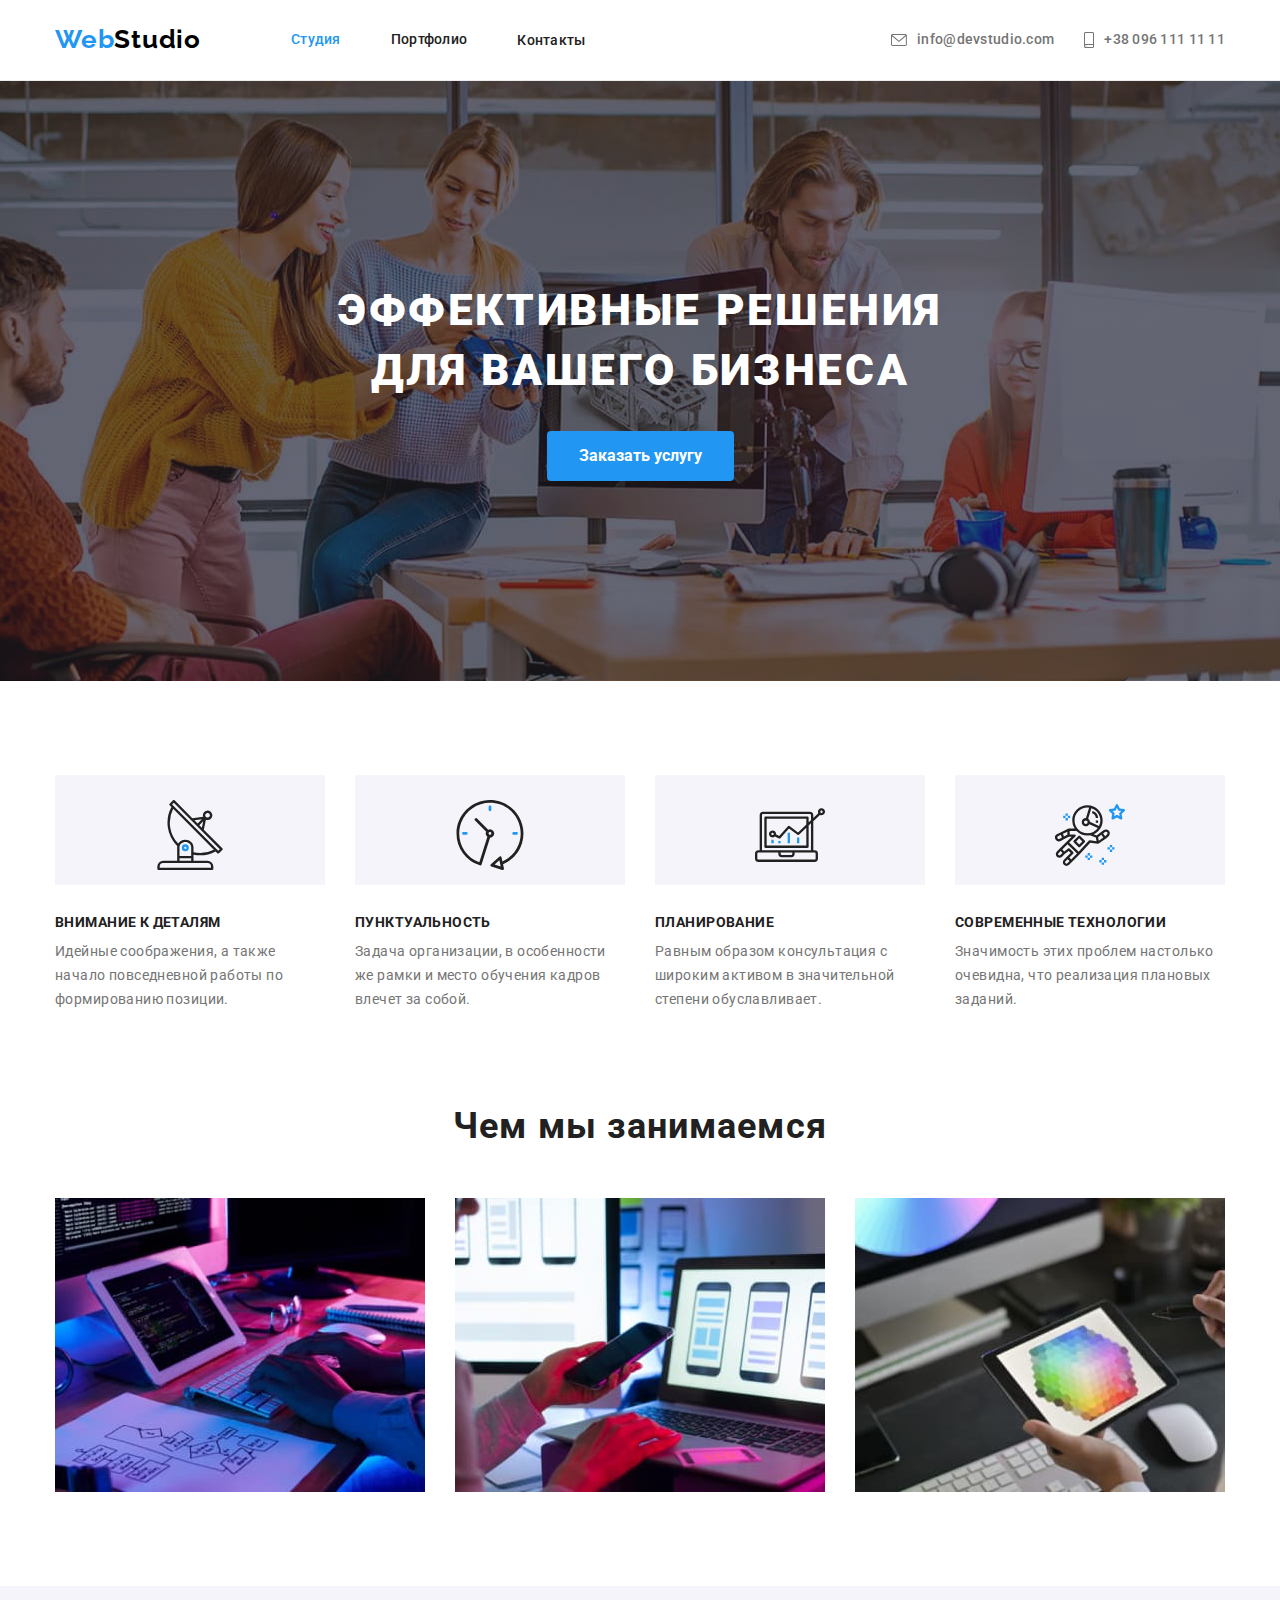
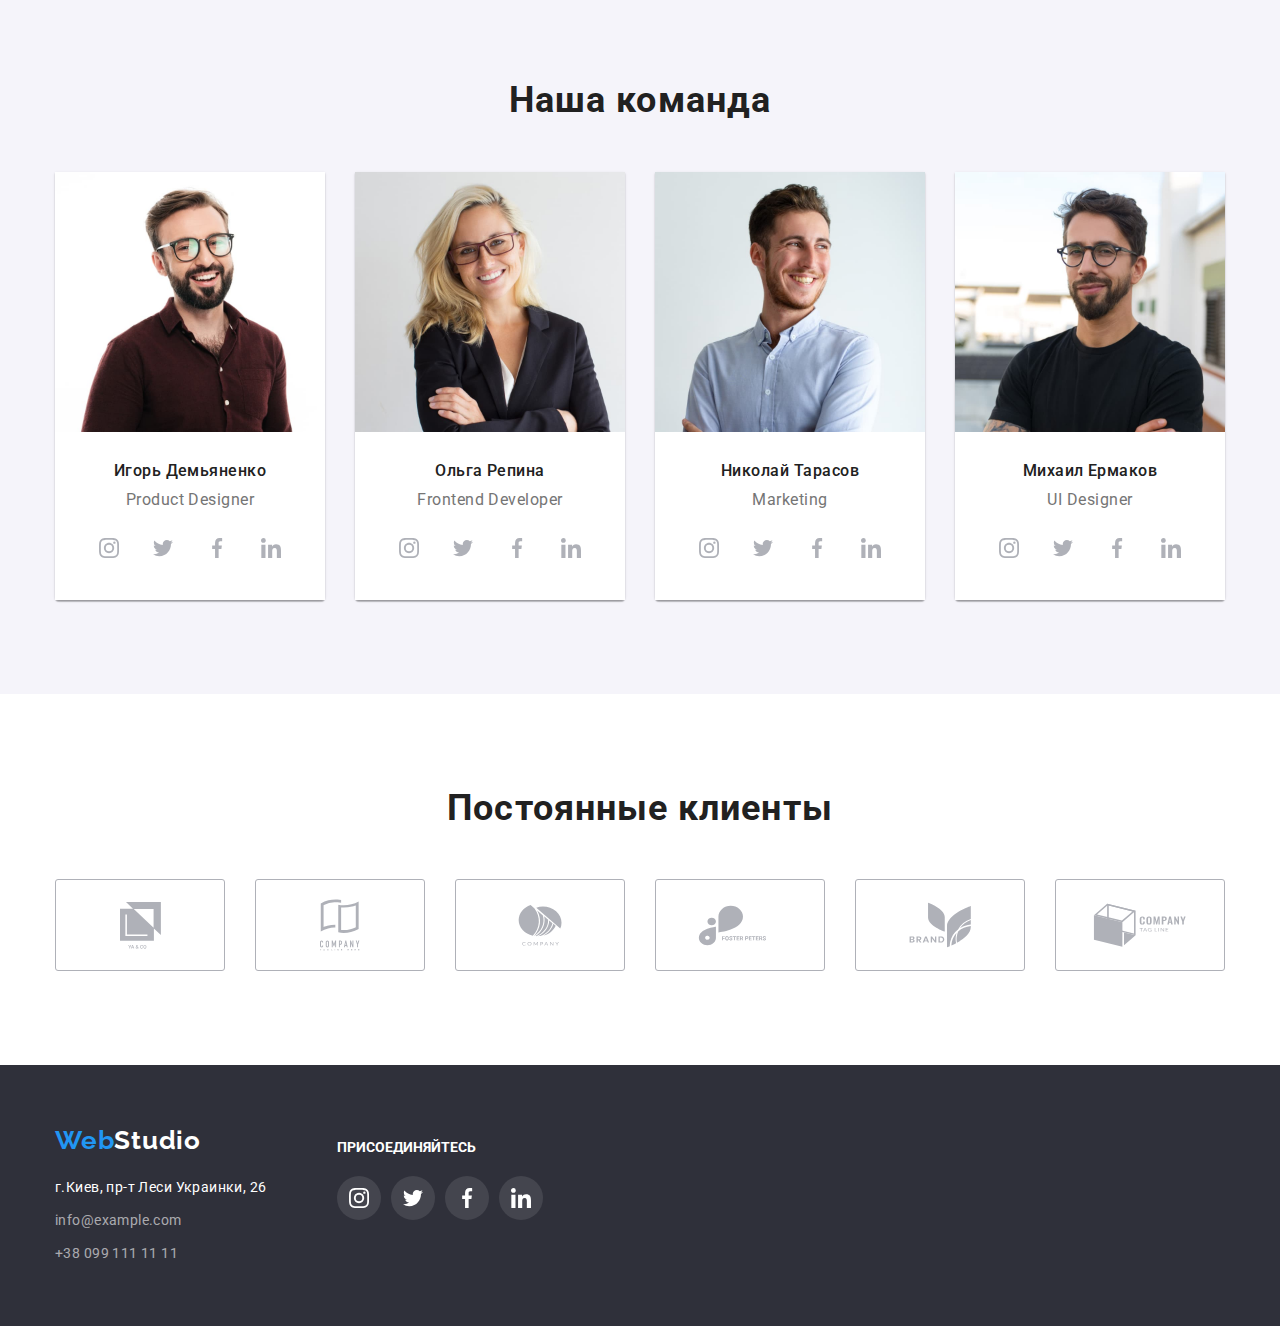
==== commit f1b6bc29: "Made edits from the mentor" ====
--- a/index.html
+++ b/index.html
@@ -37,7 +37,7 @@
                 </ul>
             </nav>
             <ul class="menu-item-mail-tel list">
-                <li>
+                <li class="contact-item">
                     <a class="contact-link link" href="mailto:info@devstudio.com">
                         <svg class="mail-icon" width="16px" height="12px">
                             <use href="./images/icons.svg#icon-envelope"></use>
@@ -45,7 +45,7 @@
                         info@devstudio.com
                     </a>
                 </li>
-                <li>
+                <li class="contact-item">
                     <a class="contact-link link" href="tel:+380961111111">
                         <svg class="phone-icon" width="10px" height="16px">
                             <use href="./images/icons.svg#icon-smartphone"></use>
@@ -375,33 +375,33 @@
                         </ul>
                     </address>
                 </div>
-                <div class="footer-social-networks-content">
+                <div class="footer-social-content">
                     <p class="social-networks-text">присоединяйтесь</p>
                     <ul class="social-networks-list list">
                         <li class="social-networks-item">
-                            <a class="social-networks-link footer-social-networks-link" href="">
-                                <svg class="social-networks-img footer-social-networks-img" width="20px" height="20px">
+                            <a class="social-networks-link footer-social-link" href="">
+                                <svg class="social-networks-img footer-social-img" width="20px" height="20px">
                                     <use href="./images/icons.svg#icon-instagram"></use>
                                 </svg>
                             </a>
                         </li>
                         <li class="social-networks-item">
-                            <a class="social-networks-link footer-social-networks-link" href="">
-                                <svg class="social-networks-img footer-social-networks-img" width="20px" height="20px">
+                            <a class="social-networks-link footer-social-link" href="">
+                                <svg class="social-networks-img footer-social-img" width="20px" height="20px">
                                     <use href="./images/icons.svg#icon-twitter"></use>
                                 </svg>
                             </a>
                         </li>
                         <li class="social-networks-item">
-                            <a class="social-networks-link footer-social-networks-link" href="">
-                                <svg class="social-networks-img footer-social-networks-img" width="20px" height="20px">
+                            <a class="social-networks-link footer-social-link" href="">
+                                <svg class="social-networks-img footer-social-img" width="20px" height="20px">
                                     <use href="./images/icons.svg#icon-facebook"></use>
                                 </svg>
                             </a>
                         </li>
                         <li class="social-networks-item">
-                            <a class="social-networks-link footer-social-networks-link" href="">
-                                <svg class="social-networks-img footer-social-networks-img" width="20px" height="20px">
+                            <a class="social-networks-link footer-social-link" href="">
+                                <svg class="social-networks-img footer-social-img" width="20px" height="20px">
                                     <use href="./images/icons.svg#icon-linkedin"></use>
                                 </svg>
                             </a>
--- a/css/style.css
+++ b/css/style.css
@@ -7,6 +7,7 @@
   --hero-footer-background: #2f303a;
   --logo-color: #000000;
   --contact-link-footer: rgba(255, 255, 255, 0.6);
+  --social-networks-color: #ffffff;
 }
 h1,
 h2,
@@ -131,7 +132,7 @@
 .social-networks-link:focus,
 .footer-social-media-link:hover,
 .footer-social-media-link:focus {
-  fill: #ffffff;
+  fill: var(--social-networks-color);
   background-color: var(--accent-color);
 }
 .header-container {
@@ -155,6 +156,9 @@
   display: flex;
   align-items: center;
   margin-left: auto;
+}
+.contact-item:not(:last-child) {
+  margin-right: 30px;
 }
 .logo {
   font-family: "Raleway", sans-serif;
@@ -190,7 +194,6 @@
   line-height: 1.14;
   letter-spacing: 0.02em;
   color: var(--main-text-color);
-  margin-right: 30px;
 }
 .contact-link:hover,
 .contact-link:focus {
@@ -213,12 +216,13 @@
     ),
     url(../images/hero/hero-img.jpg);
   background-color: var(--hero-footer-background);
-  background-size: cover;
+  background-repeat: no-repeat;
+  background-position: center;
   padding-top: 200px;
   padding-bottom: 200px;
   text-align: center;
   letter-spacing: 0.06em;
-  max-width: 1600рх;
+  max-width: 1600px;
 }
 .hero-title {
   font-family: "Roboto", sans-serif;
@@ -275,9 +279,8 @@
 .feature-svg-content {
   display: flex;
   justify-content: center;
-  align-items: center;
-  width: 270px;
-  height: 120px;
+  padding-top: 25px;
+  padding-bottom: 15px;
   margin-bottom: 30px;
   background-color: #f5f4fa;
 }
@@ -330,19 +333,19 @@
   height: 92px;
   border-radius: 3px;
   border: 1px solid #afb1b8;
+  color: var(--accent-color);
 }
 .our-clients-img {
   fill: #afb1b8;
 }
 .our-clients-link:hover,
 .our-clients-link:focus {
-  filter: drop-shadow(0px 4px 4px rgba(0, 0, 0, 0.25));
-  border-color: var(--accent-color);
+  border-color: currentColor;
 }
 
 .our-clients-link:hover .our-clients-img,
 .our-clients-link:focus .our-clients-img {
-  fill: var(--accent-color);
+  fill: currentColor;
 }
 /* Footer */
 .footer {
@@ -394,17 +397,17 @@
   font-size: 14px;
   line-height: 1.14;
   text-transform: uppercase;
-  color: #ffffff;
+  color: var(--social-networks-color);
   margin-bottom: 20px;
 }
-.footer-social-networks-content {
+.footer-social-content {
   padding-top: 15px;
 }
-.footer-social-networks-link {
+.footer-social-link {
   background-color: rgba(255, 255, 255, 0.1);
 }
-.footer-social-networks-img {
-  fill: #ffffff;
+.footer-social-img {
+  fill: var(--social-networks-color);
 }
 
 .portfolio-section {
